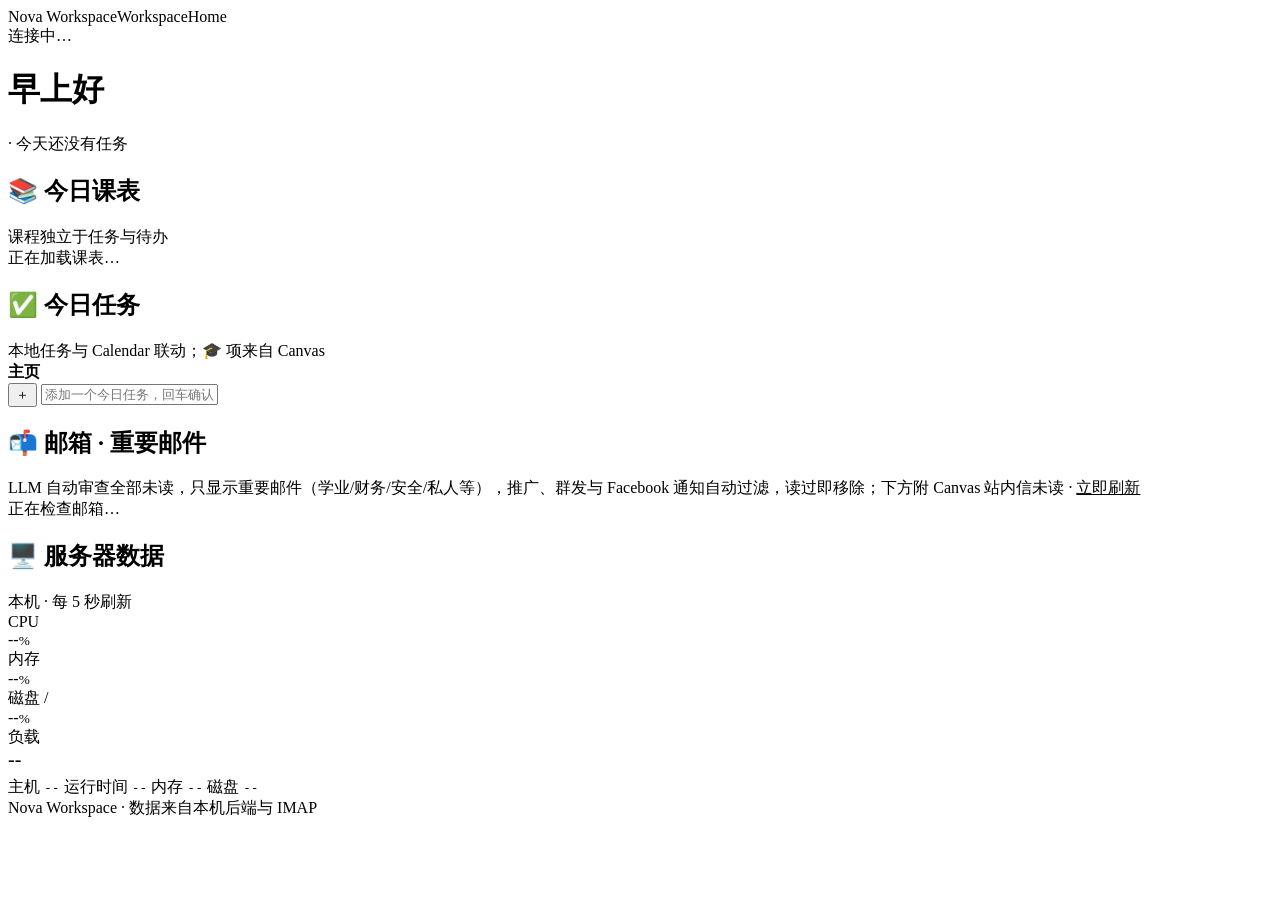
==== web/index.html @ 8193b2ff "Initial commit: Nova Workspace personal portal Notion-style personal portal: home dashboard, calenda" ====
<!doctype html>
<html lang="zh-CN">
<head>
  <meta charset="utf-8">
  <meta name="viewport" content="width=device-width, initial-scale=1">
  <title>Home · Nova Workspace</title>
  <link rel="icon" href="data:image/svg+xml,<svg xmlns='http://www.w3.org/2000/svg' viewBox='0 0 100 100'><rect width='100' height='100' rx='20' fill='%231f1f1f'/><text x='50' y='68' font-size='52' text-anchor='middle' fill='white' font-family='sans-serif'>N</text></svg>">
  <link rel="stylesheet" href="/assets/app.css?v=21">
</head>
<body>
<div class="app with-rail">
  <main class="main">
    <div class="topbar">
      <div class="crumbs"><span>Nova Workspace</span><span>Workspace</span><span>Home</span></div>
      <div class="topbar-spacer"></div>
      <div class="pill-live" id="livePill" title="服务器实时状态">
        <span class="dot"></span><span id="liveText">连接中…</span>
      </div>
    </div>

    <div class="page">
      <h1 class="page-title" id="greet">早上好</h1>
      <div class="page-meta">
        <span id="todayDate"></span>
        <span>·</span>
        <span id="taskSummary">今天还没有任务</span>
      </div>

      <div class="two-col today-overview">
        <section>
          <h2 class="h">📚 今日课表</h2>
          <div class="h-sub" id="scheduleMeta">课程独立于任务与待办</div>
          <div class="card today-schedule" id="scheduleToday">
            <div class="mail-empty">正在加载课表…</div>
          </div>
        </section>

        <section>
          <h2 class="h">✅ 今日任务</h2>
          <div class="h-sub">本地任务与 Calendar 联动；🎓 项来自 <span data-site="canvas.name">Canvas</span></div>
          <div class="card" id="taskCard">
            <div class="card-title">
              <strong id="taskDateLabel">主页</strong>
              <span class="task-count" id="taskCount"></span>
            </div>
            <div id="taskList"></div>
            <div id="canvasToday"></div>
            <form class="task-add" id="taskForm">
              <button class="plus-btn" type="submit" title="添加">＋</button>
              <input type="text" id="taskInput" placeholder="添加一个今日任务，回车确认…" maxlength="120">
            </form>
          </div>
        </section>
      </div>

      <div class="card" id="ocCard" style="display:none">
        <div class="card-title">
          <strong>🎓 Canvas · 近期安排</strong>
          <span>
            <span class="task-count" id="ocUpdated"></span>
            <a href="#" id="ocRefresh" class="link" style="margin-left:10px">刷新</a>
          </span>
        </div>
        <div id="ocList"></div>
      </div>

      <div class="two-col" style="margin-top:20px">
        <section>
          <h2 class="h">📬 邮箱 · 重要邮件</h2>
          <div class="h-sub">LLM 自动审查全部未读，只显示重要邮件（学业/财务/安全/私人等），推广、群发与 Facebook 通知自动过滤，读过即移除；下方附 Canvas 站内信未读 · <a href="#" id="mailRefresh" style="color:var(--accent-ink)">立即刷新</a></div>
          <div class="card">
            <div id="mailCard"><div class="mail-empty">正在检查邮箱…</div></div>
            <div class="mail-account" id="canvasInbox"></div>
          </div>
        </section>

        <section>
          <h2 class="h">🖥️ 服务器数据</h2>
          <div class="h-sub"><span data-site="server_label">本机</span> · 每 5 秒刷新</div>
          <div class="card" id="serverCard">
            <div class="kpis" style="margin-top:0">
              <div class="kpi">
                <div class="label">CPU</div>
                <div class="value" id="kCpu">--<small>%</small></div>
                <div class="bar"><i id="barCpu"></i></div>
              </div>
              <div class="kpi">
                <div class="label">内存</div>
                <div class="value" id="kMem">--<small>%</small></div>
                <div class="bar"><i id="barMem"></i></div>
              </div>
              <div class="kpi">
                <div class="label">磁盘 /</div>
                <div class="value" id="kDisk">--<small>%</small></div>
                <div class="bar"><i id="barDisk"></i></div>
              </div>
              <div class="kpi">
                <div class="label">负载</div>
                <div class="value" id="kLoad" style="font-size:20px">--</div>
                <div class="delta" id="loadCores" style="margin-top:6px"></div>
              </div>
            </div>
            <div class="server-foot">
              <span>主机 <code id="sHost">--</code></span>
              <span>运行时间 <code id="sUptime">--</code></span>
              <span>内存 <code id="sMemBytes">--</code></span>
              <span>磁盘 <code id="sDiskBytes">--</code></span>
              <span id="sTime" style="margin-left:auto"></span>
            </div>
          </div>
        </section>
      </div>

      <div class="footer-note">
        <span data-site="footer">Nova Workspace · 数据来自本机后端与 IMAP</span>
      </div>
    </div>
  </main>
</div>

<script src="/assets/site-config.js"></script>
<script src="/assets/app.js?v=31"></script>
<script>
(function () {
  PortalLayout.mount({ active: "home", rail: true });

  /* ---------- 美言/诗句问候与日期 ---------- */
  var now = new Date();
  var greetEl = document.getElementById("greet");
  var weekdays = ["周日", "周一", "周二", "周三", "周四", "周五", "周六"];
  document.getElementById("todayDate").textContent =
    now.getFullYear() + " 年 " + (now.getMonth() + 1) + " 月 " + now.getDate() + " 日 · " + weekdays[now.getDay()];

  function timeGreet() {
    var h = new Date().getHours();
    return h < 6 ? "夜深了" : h < 12 ? "早上好" : h < 14 ? "中午好" : h < 18 ? "下午好" : "晚上好";
  }
  greetEl.textContent = timeGreet();
  fetch("https://v1.hitokoto.cn/?c=d&c=k&c=i&encode=json", { cache: "no-store" })
    .then(function (r) { return r.ok ? r.json() : Promise.reject(); })
    .then(function (d) {
      if (!d || !d.hitokoto) return;
      var source = d.from ? ("《" + d.from + "》") : "";
      if (d.from_who && d.from_who !== d.from) source += (source ? " · " : "") + d.from_who;
      greetEl.textContent = d.hitokoto;
      greetEl.title = source;
      greetEl.style.fontSize = "26px";
      var meta = document.querySelector(".page-meta");
      var span = document.createElement("span");
      span.textContent = source;
      span.style.color = "var(--ink-3)";
      meta.insertBefore(span, meta.firstChild);
    })
    .catch(function () { greetEl.textContent = timeGreet(); });

  /* ---------- 今日课表（独立于任务） ---------- */
  function renderTodaySchedule() {
    var box = document.getElementById("scheduleToday");
    var today = new Date();
    var info = PortalSchedule.info(today);
    var courses = PortalSchedule.forDate(today);
    box.innerHTML = "";
    document.getElementById("scheduleMeta").textContent = info.inSemester
      ? ("第 " + info.week + " 周 · 仅作课表展示，不计入任务")
      : "当前不在教学周内 · 课程仅作课表展示，不计入任务";
    if (info.label) {
      var note = document.createElement("div");
      note.className = "schedule-note";
      note.textContent = info.label;
      box.appendChild(note);
    }
    courses.forEach(function (course) {
      var row = document.createElement("div");
      row.className = "course-row";
      row.innerHTML = '<div class="course-period">' + course.periods + ' 节</div>' +
        '<div class="course-main"><div class="course-name">' + escHtml(course.name) + '</div>' +
        '<div class="course-meta">' + escHtml(course.teacher) + ' · ' + escHtml(course.class_code) + '</div></div>' +
        '<div class="course-location">' + escHtml(course.location) + '</div>';
      box.appendChild(row);
    });
    if (!courses.length && !info.label) {
      box.innerHTML = '<div class="mail-empty">今天没有课程</div>';
    }
  }

  PortalSchedule.load().then(renderTodaySchedule);

  /* ---------- 今日任务（与 calendar 页共用 localStorage） ---------- */
  var taskList = document.getElementById("taskList");
  var taskInput = document.getElementById("taskInput");
  var taskForm = document.getElementById("taskForm");
  var taskCount = document.getElementById("taskCount");
  var taskSummary = document.getElementById("taskSummary");
  var todayKey = PortalTasks.todayKey();

  var SEED_KEY = "nova.tasks.seeded.v1";
  function seedIfNeeded() {
    var tasks = PortalTasks.load();
    if (!localStorage.getItem(SEED_KEY)) {
      if (!tasks.some(function (t) { return t.date === todayKey; })) {
        tasks = tasks.concat([
          { id: "seed1", date: todayKey, text: "在 config/site.json 里改成自己的链接", done: false },
          { id: "seed2", date: todayKey, text: "复习数据结构与算法", done: false },
          { id: "seed3", date: todayKey, text: "补充邮箱 IMAP 授权码", done: false }
        ]);
        PortalTasks.save(tasks);
      }
      localStorage.setItem(SEED_KEY, "1");
    }
  }

  function todaysTasks() {
    return PortalTasks.load().filter(function (t) {
      return PortalTasks.onHome("local:" + t.id, t.date, t.done, t.archived);
    });
  }
  function renderTasks() {
    var tasks = todaysTasks();
    var done = tasks.filter(function (t) { return t.done; }).length;
    taskList.innerHTML = "";
    if (!tasks.length) {
      taskList.innerHTML = '<div class="mail-empty">今天没有任务，加一个吧 ✨</div>';
    }
    tasks.forEach(function (t) {
      var row = document.createElement("div");
      row.className = "task-row" + (t.done ? " done" : "");
      var cb = document.createElement("input");
      cb.type = "checkbox";
      cb.checked = t.done;
      cb.addEventListener("change", function () {
        var all = PortalTasks.load();
        var target = all.find(function (x) { return x.id === t.id; });
        if (target) {
          target.done = cb.checked;
          if (cb.checked) target.archived = true;
        }
        PortalTasks.save(all);
        renderTasks();
      });
      var span = document.createElement("span");
      span.className = "task-text";
      span.textContent = t.text;
      var del = document.createElement("button");
      del.className = "task-del";
      del.title = "删除";
      del.textContent = "✕";
      del.addEventListener("click", function () {
        PortalTasks.save(PortalTasks.load().filter(function (x) { return x.id !== t.id; }));
        renderTasks();
      });
      row.appendChild(cb);
      row.appendChild(span);
      row.appendChild(del);
      taskList.appendChild(row);
    });
    taskCount.textContent = tasks.length ? (done + " / " + tasks.length + " 完成") : "";
    taskSummary.textContent = tasks.length
      ? ("主页 " + tasks.length + " 项任务")
      : "主页还没有任务";
  }
  taskForm.addEventListener("submit", function (e) {
    e.preventDefault();
    var text = taskInput.value.trim();
    if (!text) return;
    var all = PortalTasks.load();
    all.push({ id: "t" + Date.now() + Math.random().toString(36).slice(2, 6), date: todayKey, text: text, done: false });
    PortalTasks.save(all);
    taskInput.value = "";
    renderTasks();
  });
  function canvasRow(t, opts) {
    opts = opts || {};
    var label = PortalCanvas.kindLabel(t);
    var tagCls = "oc-tag" + (t.kind === "missing" || opts.overdue ? " missing" : "")
      + (t.plannable_type === "announcement" ? " announcement" : "");
    var row = document.createElement("div");
    row.className = "task-row canvas" + (opts.overdue ? " overdue" : "");
    var link = document.createElement("a");
    link.className = "task-link";
    link.href = t.url || PortalSite.get("canvas.base_url", "#");
    link.target = "_blank";
    link.rel = "noopener noreferrer";
    link.innerHTML =
      '<span class="' + tagCls + '">' + label + "</span>" +
      '<span class="oc-title">' + escHtml(t.title) + "</span>" +
      (t.course ? '<span class="oc-course">' + escHtml(t.course) + "</span>" : "") +
      (t.due_local_date
        ? '<span class="oc-due' + (opts.overdue ? " overdue" : "") + '">' +
          (opts.overdue ? "已逾期 " : "") + PortalCanvas.timeLabel(t) + "</span>"
        : "");
    link.title = t.course ? (t.course + " · " + label) : label;
    row.appendChild(link);
    return row;
  }

  function renderCanvasToday() {
    var box = document.getElementById("canvasToday");
    box.innerHTML = "";
    var tasks = (PortalCanvas.cache().tasks || []).filter(function (t) {
      return !PortalTasks.archived("canvas:" + t.id, t.submitted, false);
    });
    var overdue = PortalCanvas.overdue(tasks, todayKey);
    var today = PortalCanvas.forDate(tasks, todayKey);
    var pinned = tasks.filter(function (t) {
      return PortalTasks.onHome("canvas:" + t.id, t.due_local_date, t.submitted, false) &&
        !today.some(function (x) { return x.id === t.id; }) &&
        !overdue.some(function (x) { return x.id === t.id; });
    });
    if (!overdue.length && !today.length && !pinned.length) return;
    if (overdue.length) {
      var sep1 = document.createElement("div");
      sep1.className = "task-sep";
      sep1.textContent = "Canvas 逾期";
      box.appendChild(sep1);
      overdue.forEach(function (t) { box.appendChild(canvasRow(t, { overdue: true })); });
    }
    if (today.length) {
      var sep2 = document.createElement("div");
      sep2.className = "task-sep";
      sep2.textContent = "Canvas 今日";
      box.appendChild(sep2);
      today.forEach(function (t) { box.appendChild(canvasRow(t)); });
    }
    if (pinned.length) {
      var sep3 = document.createElement("div");
      sep3.className = "task-sep";
      sep3.textContent = "主页任务";
      box.appendChild(sep3);
      pinned.forEach(function (t) { box.appendChild(canvasRow(t)); });
    }
  }

  function renderOcUpcoming() {
    var data = PortalCanvas.cache();
    var card = document.getElementById("ocCard");
    var list = document.getElementById("ocList");
    var updated = document.getElementById("ocUpdated");
    if (!data.configured) { card.style.display = "none"; return; }
    card.style.display = "";
    if (data.updated) {
      var dt = new Date(data.updated);
      updated.textContent = "更新 " + dt.toLocaleTimeString("zh-CN", { hour: "2-digit", minute: "2-digit" });
    }
    var todayK = todayKey;
    var upcoming = (data.tasks || [])
      .filter(function (t) {
        return t.due_local_date && t.due_local_date > todayK && !t.submitted &&
          !PortalTasks.archived("canvas:" + t.id, t.submitted, false);
      })
      .slice(0, 8);
    list.innerHTML = "";
    if ((data.errors || []).length) {
      list.innerHTML = '<div class="mail-empty" style="color:var(--bad)">' + escHtml(data.errors[0]) + "</div>";
      return;
    }
    if (!upcoming.length) {
      list.innerHTML = '<div class="mail-empty">近期没有 Canvas 待办 🎉</div>';
      return;
    }
    upcoming.forEach(function (t) { list.appendChild(canvasRow(t)); });
  }

  /* ---------- Canvas 站内信（原 Inbox 页），只列未读，读过即消失 ---------- */
  var CANVAS_INBOX_URL = PortalSite.get("canvas.inbox_url", PortalSite.get("canvas.base_url", "#"));
  var CANVAS_INBOX_HOST = CANVAS_INBOX_URL.replace(/^https?:\/\/([^/]+).*$/, "$1");
  function renderCanvasInbox() {
    var data = PortalCanvas.cache();
    var box = document.getElementById("canvasInbox");
    var msgs = data.messages || [];
    var unread = msgs.filter(function (m) { return m.unread; });
    var error = (data.errors || []).find(function (e) { return String(e).indexOf("conversations:") === 0; });
    var badge = error ? '<span class="mail-badge err">错误</span>'
      : unread.length ? '<span class="mail-badge unread">' + unread.length + " 未读</span>"
      : '<span class="mail-badge">已读</span>';
    var html = '<div class="mail-acc-head"><span class="name">🎓 ' + escHtml(PortalSite.get("canvas.name", "Canvas")) + ' 站内信</span>' +
      '<a class="addr" href="' + escAttr(CANVAS_INBOX_URL) + '" target="_blank" rel="noopener noreferrer">' + escHtml(CANVAS_INBOX_HOST) + ' ↗</a>' + badge + "</div>";
    if (!data.configured && data.configured !== null) {
      html += '<div class="mail-hint">尚未配置 Canvas Token</div>';
    } else if (error) {
      html += '<div class="mail-hint" style="color:var(--bad)">' + escHtml(error) + "</div>";
    } else if (!unread.length) {
      html += '<div class="mail-hint">没有未读站内信 🎉' + (msgs.length ? "（收件箱共 " + msgs.length + " 条）" : "") + "</div>";
    } else {
      unread.slice(0, 5).forEach(function (m) {
        var preview = (m.last_message || "").replace(/\s+/g, " ").trim();
        html += '<a class="mail-msg important" href="' + escAttr(m.url) + '" target="_blank" rel="noopener noreferrer">' +
          '<span class="star">●</span>' +
          '<span class="from">' + escHtml(m.sender || m.course || "Canvas") + "</span>" +
          '<span class="subject" title="' + escAttr(preview || m.subject) + '">' +
          (m.course ? '<span class="oc-tag">' + escHtml(m.course) + "</span>" : "") + escHtml(m.subject) + "</span>" +
          '<span class="date">' + escHtml(parseMailDate(m.last_message_at)) + "</span></a>";
      });
      if (unread.length > 5) {
        html += '<div class="mail-hint"><a href="' + CANVAS_INBOX_URL + '" target="_blank" rel="noopener noreferrer" style="color:var(--accent-ink)">另有 ' +
          (unread.length - 5) + " 条未读，在 Canvas 中查看 ↗</a></div>";
      }
    }
    box.innerHTML = html;
  }

  function loadCanvas(force) {
    return PortalCanvas.load(force).then(function () {
      renderCanvasToday();
      renderOcUpcoming();
      renderCanvasInbox();
    });
  }
  document.getElementById("ocRefresh").addEventListener("click", function (e) {
    e.preventDefault();
    var list = document.getElementById("ocList");
    list.innerHTML = '<div class="mail-empty">正在同步 Canvas…</div>';
    loadCanvas(true);
  });

  seedIfNeeded();
  renderTasks();
  loadCanvas();
  setInterval(function () { PortalCanvas.load(false).then(function () { renderCanvasToday(); renderOcUpcoming(); renderCanvasInbox(); }); }, 10 * 60 * 1000);

  /* ---------- 数字/进度条 ---------- */
  function setMetric(valueId, barId, pct) {
    var v = document.getElementById(valueId);
    v.innerHTML = pct + "<small>%</small>";
    var bar = document.getElementById(barId);
    bar.style.width = Math.min(100, pct) + "%";
    bar.className = pct >= 90 ? "bad" : pct >= 70 ? "warn" : "";
  }
  function fmtBytes(b) {
    if (!b) return "--";
    var u = ["B", "KB", "MB", "GB", "TB"];
    var i = 0;
    while (b >= 1024 && i < u.length - 1) { b /= 1024; i++; }
    return b.toFixed(i ? 1 : 0) + " " + u[i];
  }
  function fmtUptime(s) {
    var d = Math.floor(s / 86400), h = Math.floor((s % 86400) / 3600), m = Math.floor((s % 3600) / 60);
    return (d ? d + "天 " : "") + String(h).padStart(2, "0") + ":" + String(m).padStart(2, "0");
  }

  /* ---------- 服务器指标 ---------- */
  var livePill = document.getElementById("livePill");
  var liveText = document.getElementById("liveText");
  var lastOk = 0;

  function renderStats(s) {
    setMetric("kCpu", "barCpu", s.cpu_percent);
    setMetric("kMem", "barMem", s.memory.percent);
    setMetric("kDisk", "barDisk", s.disk.percent);
    document.getElementById("kLoad").textContent = s.load.join(" · ");
    document.getElementById("sHost").textContent = s.hostname;
    document.getElementById("sUptime").textContent = fmtUptime(s.uptime);
    document.getElementById("sMemBytes").textContent =
      fmtBytes(s.memory.used) + " / " + fmtBytes(s.memory.total);
    document.getElementById("sDiskBytes").textContent =
      fmtBytes(s.disk.used) + " / " + fmtBytes(s.disk.total);
    document.getElementById("sTime").textContent = "更新 " + new Date().toLocaleTimeString("zh-CN", { hour: "2-digit", minute: "2-digit", second: "2-digit" });
    livePill.className = "pill-live";
    liveText.textContent = "在线 · " + s.hostname;
    lastOk = Date.now();
  }
  function pollStats() {
    fetch("/api/server-stats", { cache: "no-store" })
      .then(function (r) { if (!r.ok) throw new Error(); return r.json(); })
      .then(renderStats)
      .catch(function () {
        livePill.className = "pill-live down";
        liveText.textContent = "后端不可达";
      });
  }
  pollStats();
  setInterval(pollStats, 5000);
  setInterval(function () {
    if (lastOk && Date.now() - lastOk > 20000) {
      livePill.className = "pill-live stale";
      liveText.textContent = "数据延迟";
    }
  }, 4000);
  fetch("/api/health").catch(function () {});

  /* ---------- 邮箱 ---------- */
  var mailCard = document.getElementById("mailCard");
  function parseMailDate(d) {
    if (!d) return "";
    var t = Date.parse(d);
    if (isNaN(t)) return "";
    var dt = new Date(t);
    var today = new Date();
    if (dt.toDateString() === today.toDateString())
      return dt.toLocaleTimeString("zh-CN", { hour: "2-digit", minute: "2-digit" });
    return (dt.getMonth() + 1) + "/" + dt.getDate();
  }
  function renderMail(data) {
    if (!data.configured) {
      mailCard.innerHTML =
        '<div class="mail-empty">尚未配置邮箱凭证。</div>' +
        '<div class="mail-hint">复制 <code style="font-family:ui-monospace,Menlo,monospace">config/mail.yml.example</code> ' +
        '为 <code style="font-family:ui-monospace,Menlo,monospace">mail.yml</code> 并填入各邮箱的 IMAP 授权码，' +
        '最多 5 分钟自动生效。也可直接打开网页版：</div>' +
        '<div style="display:flex;gap:14px;padding:8px 0 2px 14px;font-size:12.5px">' +
        (PortalSite.get("mail_setup_links", [])).map(function (l) {
          return '<a href="' + escAttr(l.href) + '" target="_blank" rel="noopener" style="color:var(--accent-ink)">' + escHtml(l.label) + " ↗</a>";
        }).join("") + "</div>";
      return;
    }
    var html = "";
    data.accounts.forEach(function (acc) {
      var badge;
      if (acc.error) badge = '<span class="mail-badge err" title="' + escAttr(acc.error) + '">错误</span>';
      else if (acc.important_count > 0) badge = '<span class="mail-badge unread">' + acc.important_count + ' 重要</span>';
      else if (acc.unseen > 0) badge = '<span class="mail-badge">' + acc.unseen + ' 未读已过滤</span>';
      else badge = '<span class="mail-badge">已读</span>';
      html += '<div class="mail-account"><div class="mail-acc-head">' +
        '<span class="name">' + escHtml(acc.name) + '</span>' +
        '<span class="addr">' + escHtml(acc.email) + '</span>' + badge + '</div>';
      var msgs = (acc.messages || []).slice(0, 5);
      if (acc.error) {
        html += '<div class="mail-hint" style="color:var(--bad)">' + escHtml(acc.error) + "</div>";
      } else if (!msgs.length) {
        html += acc.unseen > 0
          ? '<div class="mail-hint">' + acc.unseen + ' 封未读均非重要（推广/群发已由 ' + (acc.triage === "llm" ? "LLM" : "规则") + ' 过滤）</div>'
          : '<div class="mail-hint">收件箱清爽，没有重要未读 🎉</div>';
      } else {
        msgs.forEach(function (m) {
          var tag = m.category
            ? '<span class="oc-tag' + (m.category === "账号安全" ? " missing" : "") + '">' + escHtml(m.category) + "</span>"
            : "";
          var reason = m.reason
            ? ' <span style="color:var(--ink-3);font-size:11.5px">（' + escHtml(m.reason) + "）</span>"
            : "";
          html += '<div class="mail-msg important">' +
            '<span class="star">★</span>' +
            '<span class="from">' + escHtml(m.from.replace(/<[^>]*>/g, "").trim() || m.from) + "</span>" +
            '<span class="subject" title="' + escAttr(m.subject) + '">' + tag + escHtml(m.subject) + reason + "</span>" +
            '<span class="date">' + escHtml(parseMailDate(m.date)) + "</span></div>";
        });
      }
      html += "</div>";
    });
    mailCard.innerHTML = html;
  }
  function escHtml(s) {
    return String(s == null ? "" : s).replace(/&/g, "&amp;").replace(/</g, "&lt;").replace(/>/g, "&gt;");
  }
  function escAttr(s) { return escHtml(s).replace(/"/g, "&quot;"); }
  // sync=1 让后端先查一次 IMAP 未读状态（很快、不调用 LLM），已读邮件立即移除
  function pollMail(sync) {
    fetch("/api/mail" + (sync ? "?sync=1" : ""), { cache: "no-store" })
      .then(function (r) { return r.json(); })
      .then(renderMail)
      .catch(function () {
        mailCard.innerHTML = '<div class="mail-empty">邮件数据获取失败</div>';
      });
  }
  pollMail();
  setInterval(function () { pollMail(false); }, 30000);
  // 从 Webmail 标签页读完邮件切回主页时立即同步已读状态
  document.addEventListener("visibilitychange", function () { if (document.visibilityState === "visible") pollMail(true); });
  document.getElementById("mailRefresh").addEventListener("click", function (e) {
    e.preventDefault();
    mailCard.innerHTML = '<div class="mail-empty">正在检查邮箱…</div>';
    pollMail(true);
  });
  window.addEventListener("storage", function () { renderTasks(); renderCanvasToday(); renderOcUpcoming(); });
})();
</script>
</body>
</html>
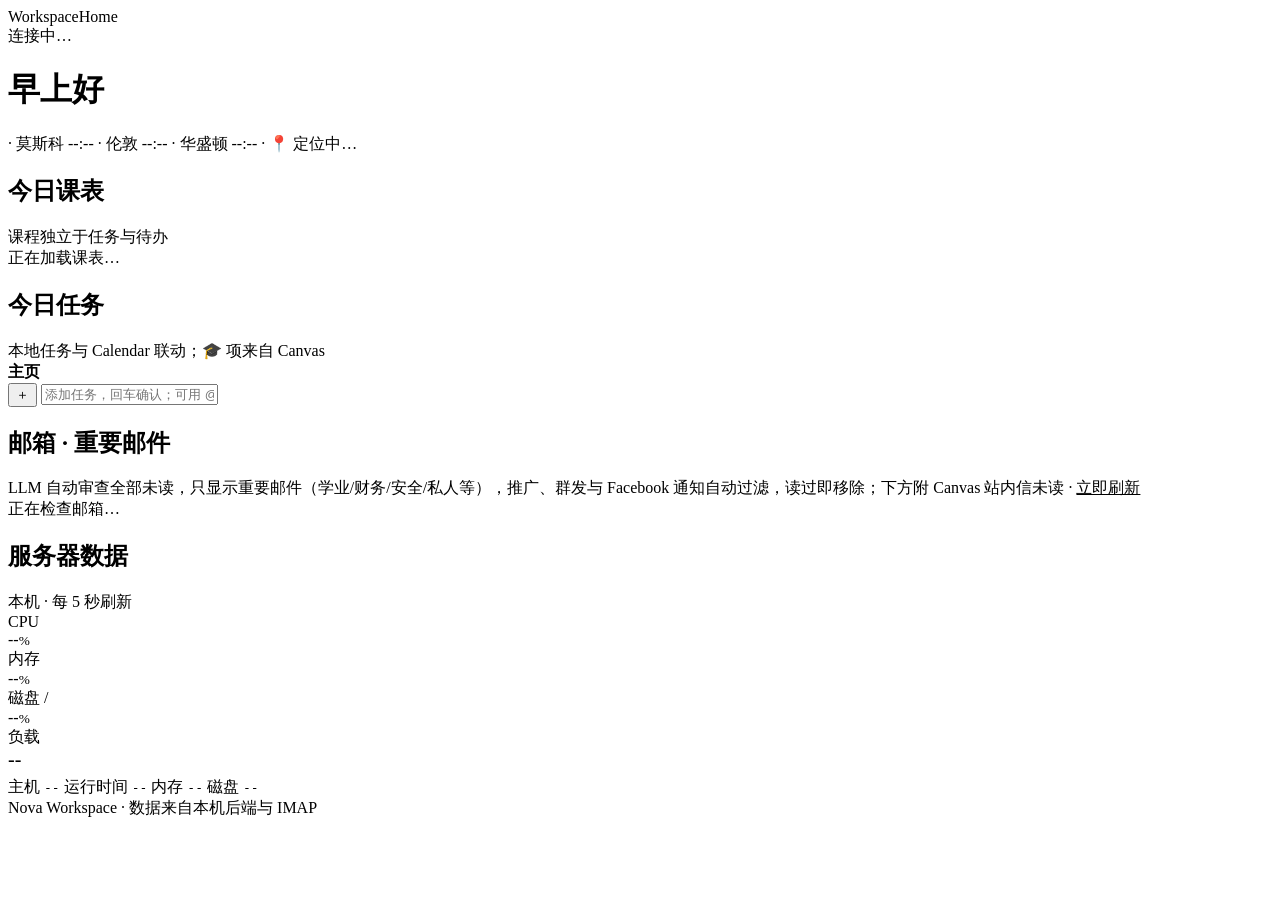
==== commit 28ed7a14: "同步线上：News 库存制、多租户、OneAPI、弹窗苹果风、镶金黑石图标 - News 改库存制（news_stock.py），Jev 审查加严，arXiv 标题中英双语 - 新增 arxiv_ne" ====
--- a/web/index.html
+++ b/web/index.html
@@ -4,31 +4,36 @@
   <meta charset="utf-8">
   <meta name="viewport" content="width=device-width, initial-scale=1">
   <title>Home · Nova Workspace</title>
-  <link rel="icon" href="data:image/svg+xml,<svg xmlns='http://www.w3.org/2000/svg' viewBox='0 0 100 100'><rect width='100' height='100' rx='20' fill='%231f1f1f'/><text x='50' y='68' font-size='52' text-anchor='middle' fill='white' font-family='sans-serif'>N</text></svg>">
-  <link rel="stylesheet" href="/assets/app.css?v=21">
+  <link rel="icon" href="/assets/app-icons/favicon-32.png?v=5" sizes="32x32">
+  <link rel="apple-touch-icon" href="/assets/app-icons/icon-192.png?v=5">
+  <link rel="manifest" href="/manifest.webmanifest">
+  <meta name="theme-color" content="#f5f5f7">
+  <link rel="stylesheet" href="/assets/app.css?v=47">
 </head>
 <body>
 <div class="app with-rail">
   <main class="main">
     <div class="topbar">
-      <div class="crumbs"><span>Nova Workspace</span><span>Workspace</span><span>Home</span></div>
+      <div class="crumbs"><span>Workspace</span><span>Home</span></div>
       <div class="topbar-spacer"></div>
-      <div class="pill-live" id="livePill" title="服务器实时状态">
+      <div class="pill-live" id="livePill" data-admin="1" title="服务器实时状态">
         <span class="dot"></span><span id="liveText">连接中…</span>
       </div>
     </div>
 
-    <div class="page">
+    <div class="page home-page">
       <h1 class="page-title" id="greet">早上好</h1>
       <div class="page-meta">
         <span id="todayDate"></span>
         <span>·</span>
-        <span id="taskSummary">今天还没有任务</span>
+        <span id="worldClocks">莫斯科 --:-- · 伦敦 --:-- · 华盛顿 --:--</span>
+        <span>·</span>
+        <span id="ipSummary">📍 定位中…</span>
       </div>
 
       <div class="two-col today-overview">
         <section>
-          <h2 class="h">📚 今日课表</h2>
+          <h2 class="h"><span class="h-ico" data-icon="calendar"></span>今日课表</h2>
           <div class="h-sub" id="scheduleMeta">课程独立于任务与待办</div>
           <div class="card today-schedule" id="scheduleToday">
             <div class="mail-empty">正在加载课表…</div>
@@ -36,7 +41,7 @@
         </section>
 
         <section>
-          <h2 class="h">✅ 今日任务</h2>
+          <h2 class="h"><span class="h-ico" data-icon="tasks"></span>今日任务</h2>
           <div class="h-sub">本地任务与 Calendar 联动；🎓 项来自 <span data-site="canvas.name">Canvas</span></div>
           <div class="card" id="taskCard">
             <div class="card-title">
@@ -47,15 +52,15 @@
             <div id="canvasToday"></div>
             <form class="task-add" id="taskForm">
               <button class="plus-btn" type="submit" title="添加">＋</button>
-              <input type="text" id="taskInput" placeholder="添加一个今日任务，回车确认…" maxlength="120">
+              <input type="text" id="taskInput" placeholder="添加任务，回车确认；可用 @周五 / @9-30 / @9-30 14:00 加截止…" maxlength="120">
             </form>
           </div>
         </section>
       </div>
 
-      <div class="card" id="ocCard" style="display:none">
+      <div class="card" id="ocCard" data-feature="canvas" style="display:none">
         <div class="card-title">
-          <strong>🎓 Canvas · 近期安排</strong>
+          <strong><span class="h-ico" data-icon="doc"></span>Canvas · 近期安排</strong>
           <span>
             <span class="task-count" id="ocUpdated"></span>
             <a href="#" id="ocRefresh" class="link" style="margin-left:10px">刷新</a>
@@ -64,9 +69,10 @@
         <div id="ocList"></div>
       </div>
 
+
       <div class="two-col" style="margin-top:20px">
-        <section>
-          <h2 class="h">📬 邮箱 · 重要邮件</h2>
+        <section data-feature="mail">
+          <h2 class="h"><span class="h-ico" data-icon="mail"></span>邮箱 · 重要邮件</h2>
           <div class="h-sub">LLM 自动审查全部未读，只显示重要邮件（学业/财务/安全/私人等），推广、群发与 Facebook 通知自动过滤，读过即移除；下方附 Canvas 站内信未读 · <a href="#" id="mailRefresh" style="color:var(--accent-ink)">立即刷新</a></div>
           <div class="card">
             <div id="mailCard"><div class="mail-empty">正在检查邮箱…</div></div>
@@ -74,8 +80,8 @@
           </div>
         </section>
 
-        <section>
-          <h2 class="h">🖥️ 服务器数据</h2>
+        <section data-admin="1">
+          <h2 class="h"><span class="h-ico" data-icon="server"></span>服务器数据</h2>
           <div class="h-sub"><span data-site="server_label">本机</span> · 每 5 秒刷新</div>
           <div class="card" id="serverCard">
             <div class="kpis" style="margin-top:0">
@@ -119,7 +125,7 @@
 </div>
 
 <script src="/assets/site-config.js"></script>
-<script src="/assets/app.js?v=31"></script>
+<script src="/assets/app.js?v=55"></script>
 <script>
 (function () {
   PortalLayout.mount({ active: "home", rail: true });
@@ -131,27 +137,60 @@
   document.getElementById("todayDate").textContent =
     now.getFullYear() + " 年 " + (now.getMonth() + 1) + " 月 " + now.getDate() + " 日 · " + weekdays[now.getDay()];
 
+  function cityTime(timeZone) {
+    return new Intl.DateTimeFormat("zh-CN", {
+      timeZone: timeZone,
+      hour: "2-digit",
+      minute: "2-digit",
+      hourCycle: "h23"
+    }).format(new Date());
+  }
+
+  function updateWorldClocks() {
+    document.getElementById("worldClocks").textContent =
+      "莫斯科 " + cityTime("Europe/Moscow") + " · 伦敦 " + cityTime("Europe/London") + " · 华盛顿 " + cityTime("America/New_York");
+  }
+
+  updateWorldClocks();
+  setInterval(updateWorldClocks, 30000);
+
+  // 访客 IP 归属地（顶部 meta 显示）
+  (function () {
+    var el = document.getElementById("ipSummary");
+    if (!el) return;
+    fetch("/api/ipinfo", { cache: "no-store" })
+      .then(function (r) { return r.ok ? r.json() : Promise.reject(); })
+      .then(function (d) {
+        var loc = (d.location || "").split(" / ");
+        el.textContent = d.private ? "内网" : "📍 " + (loc[0] || "") + (loc[2] ? " · " + loc[2] : "");
+        el.title = (d.location || "") + " · " + (d.ip || "");
+      })
+      .catch(function () { el.textContent = ""; });
+  })();
+
   function timeGreet() {
     var h = new Date().getHours();
     return h < 6 ? "夜深了" : h < 12 ? "早上好" : h < 14 ? "中午好" : h < 18 ? "下午好" : "晚上好";
   }
   greetEl.textContent = timeGreet();
-  fetch("https://v1.hitokoto.cn/?c=d&c=k&c=i&encode=json", { cache: "no-store" })
-    .then(function (r) { return r.ok ? r.json() : Promise.reject(); })
-    .then(function (d) {
-      if (!d || !d.hitokoto) return;
-      var source = d.from ? ("《" + d.from + "》") : "";
-      if (d.from_who && d.from_who !== d.from) source += (source ? " · " : "") + d.from_who;
-      greetEl.textContent = d.hitokoto;
-      greetEl.title = source;
-      greetEl.style.fontSize = "26px";
-      var meta = document.querySelector(".page-meta");
-      var span = document.createElement("span");
-      span.textContent = source;
-      span.style.color = "var(--ink-3)";
-      meta.insertBefore(span, meta.firstChild);
-    })
+  // 移动端不请求一言，保留早/中/晚问候
+  if (!window.matchMedia("(max-width: 820px)").matches) {
+    fetch("https://v1.hitokoto.cn/?c=d&c=k&c=i&encode=json", { cache: "no-store" })
+      .then(function (r) { return r.ok ? r.json() : Promise.reject(); })
+      .then(function (d) {
+        if (!d || !d.hitokoto) return;
+        var source = d.from ? ("《" + d.from + "》") : "";
+        if (d.from_who && d.from_who !== d.from) source += (source ? " · " : "") + d.from_who;
+        greetEl.textContent = d.hitokoto;
+        greetEl.title = source;
+        var meta = document.querySelector(".page-meta");
+        var span = document.createElement("span");
+        span.textContent = source;
+        span.style.color = "var(--ink-3)";
+        meta.insertBefore(span, meta.firstChild);
+      })
     .catch(function () { greetEl.textContent = timeGreet(); });
+  }
 
   /* ---------- 今日课表（独立于任务） ---------- */
   function renderTodaySchedule() {
@@ -187,32 +226,59 @@
 
   /* ---------- 今日任务（与 calendar 页共用 localStorage） ---------- */
   var taskList = document.getElementById("taskList");
+  var taskCount = document.getElementById("taskCount");
+  var taskForm = document.getElementById("taskForm");
   var taskInput = document.getElementById("taskInput");
-  var taskForm = document.getElementById("taskForm");
-  var taskCount = document.getElementById("taskCount");
-  var taskSummary = document.getElementById("taskSummary");
-  var todayKey = PortalTasks.todayKey();
-
-  var SEED_KEY = "nova.tasks.seeded.v1";
-  function seedIfNeeded() {
-    var tasks = PortalTasks.load();
-    if (!localStorage.getItem(SEED_KEY)) {
-      if (!tasks.some(function (t) { return t.date === todayKey; })) {
-        tasks = tasks.concat([
-          { id: "seed1", date: todayKey, text: "在 config/site.json 里改成自己的链接", done: false },
-          { id: "seed2", date: todayKey, text: "复习数据结构与算法", done: false },
-          { id: "seed3", date: todayKey, text: "补充邮箱 IMAP 授权码", done: false }
-        ]);
-        PortalTasks.save(tasks);
-      }
-      localStorage.setItem(SEED_KEY, "1");
-    }
-  }
+  var todayKey = PortalTasks.todayKey(new Date());
 
   function todaysTasks() {
     return PortalTasks.load().filter(function (t) {
-      return PortalTasks.onHome("local:" + t.id, t.date, t.done, t.archived);
-    });
+      return t.date === todayKey && !t.archived;
+    });
+  }
+  function parseDdl(text) {
+    var m = text.match(/^(.*?)\s*@((?:\d{1,2}-\d{1,2})(?:\s+\d{1,2}:\d{2})?|\d{1,2}:\d{2}|明天|后天|今天|周[一二三四五六日])\s*$/);
+    if (!m) return { text: text, ddl: null };
+    var spec = m[2], body = m[1].trim();
+    if (!body) return { text: text, ddl: null };
+    var d = new Date(); var hasDate = false;
+    var dm = spec.match(/^(\d{1,2})-(\d{1,2})(?:\s+(\d{1,2}):(\d{2}))?$/);
+    var tm = spec.match(/^(\d{1,2}):(\d{2})$/);
+    if (dm) {
+      d.setMonth(parseInt(dm[1], 10) - 1, parseInt(dm[2], 10));
+      if (dm[3]) { d.setHours(parseInt(dm[3], 10), parseInt(dm[4], 10), 0, 0); }
+      else d.setHours(23, 59, 0, 0);
+      hasDate = true;
+    } else if (tm) {
+      d.setHours(parseInt(tm[1], 10), parseInt(tm[2], 10), 0, 0);
+      hasDate = true;
+    } else if (spec === "明天") { d.setDate(d.getDate() + 1); d.setHours(23, 59, 0, 0); hasDate = true; }
+    else if (spec === "后天") { d.setDate(d.getDate() + 2); d.setHours(23, 59, 0, 0); hasDate = true; }
+    else if (spec === "今天") { d.setHours(23, 59, 0, 0); hasDate = true; }
+    else if (/^周[一二三四五六日]$/.test(spec)) {
+      var want = "一二三四五六日".indexOf(spec[1]) + 1;
+      var diff = (want - d.getDay() + 7) % 7 || 7;
+      d.setDate(d.getDate() + diff); d.setHours(23, 59, 0, 0); hasDate = true;
+    }
+    if (!hasDate) return { text: text, ddl: null };
+    return { text: body, ddl: d.getTime() };
+  }
+  function ddlLabel(ts) {
+    var d = new Date(ts), now = new Date();
+    var sameDay = d.toDateString() === now.toDateString();
+    var hm = d.toLocaleTimeString("zh-CN", { hour: "2-digit", minute: "2-digit" });
+    var is2359 = hm === "23:59";
+    var dPart;
+    if (sameDay) dPart = "今天";
+    else {
+      var diff = Math.round((new Date(d.getFullYear(), d.getMonth(), d.getDate()) -
+                             new Date(now.getFullYear(), now.getMonth(), now.getDate())) / 86400000);
+      if (diff === 1) dPart = "明天";
+      else if (diff === 2) dPart = "后天";
+      else if (diff > 0 && diff <= 7) dPart = "周" + "日一二三四五六"[d.getDay()] + " " + (d.getMonth() + 1) + "-" + d.getDate();
+      else dPart = (d.getMonth() + 1) + "-" + d.getDate();
+    }
+    return "⏰ " + dPart + (is2359 ? "" : " " + hm);
   }
   function renderTasks() {
     var tasks = todaysTasks();
@@ -236,6 +302,8 @@
         }
         PortalTasks.save(all);
         renderTasks();
+        renderCanvasToday();
+        renderOcUpcoming();
       });
       var span = document.createElement("span");
       span.className = "task-text";
@@ -250,122 +318,44 @@
       });
       row.appendChild(cb);
       row.appendChild(span);
+      if (t.ddl) {
+        var dl = document.createElement("span");
+        var overdueDdl = !t.done && t.ddl < Date.now();
+        dl.className = "task-ddl" + (overdueDdl ? " overdue" : "");
+        dl.title = "截止时间";
+        dl.textContent = ddlLabel(t.ddl);
+        row.appendChild(dl);
+      }
       row.appendChild(del);
       taskList.appendChild(row);
     });
     taskCount.textContent = tasks.length ? (done + " / " + tasks.length + " 完成") : "";
-    taskSummary.textContent = tasks.length
-      ? ("主页 " + tasks.length + " 项任务")
-      : "主页还没有任务";
+
   }
   taskForm.addEventListener("submit", function (e) {
     e.preventDefault();
-    var text = taskInput.value.trim();
-    if (!text) return;
+    var raw = taskInput.value.trim();
+    if (!raw) return;
+    var parsed = parseDdl(raw);
     var all = PortalTasks.load();
-    all.push({ id: "t" + Date.now() + Math.random().toString(36).slice(2, 6), date: todayKey, text: text, done: false });
+    var entry = { id: "t" + Date.now() + Math.random().toString(36).slice(2, 6), date: todayKey, text: parsed.text, done: false };
+    if (parsed.ddl) entry.ddl = parsed.ddl;
+    all.push(entry);
     PortalTasks.save(all);
     taskInput.value = "";
     renderTasks();
+    renderCanvasToday();
+    renderOcUpcoming();
   });
-  function canvasRow(t, opts) {
-    opts = opts || {};
-    var label = PortalCanvas.kindLabel(t);
-    var tagCls = "oc-tag" + (t.kind === "missing" || opts.overdue ? " missing" : "")
-      + (t.plannable_type === "announcement" ? " announcement" : "");
-    var row = document.createElement("div");
-    row.className = "task-row canvas" + (opts.overdue ? " overdue" : "");
-    var link = document.createElement("a");
-    link.className = "task-link";
-    link.href = t.url || PortalSite.get("canvas.base_url", "#");
-    link.target = "_blank";
-    link.rel = "noopener noreferrer";
-    link.innerHTML =
-      '<span class="' + tagCls + '">' + label + "</span>" +
-      '<span class="oc-title">' + escHtml(t.title) + "</span>" +
-      (t.course ? '<span class="oc-course">' + escHtml(t.course) + "</span>" : "") +
-      (t.due_local_date
-        ? '<span class="oc-due' + (opts.overdue ? " overdue" : "") + '">' +
-          (opts.overdue ? "已逾期 " : "") + PortalCanvas.timeLabel(t) + "</span>"
-        : "");
-    link.title = t.course ? (t.course + " · " + label) : label;
-    row.appendChild(link);
-    return row;
-  }
-
-  function renderCanvasToday() {
-    var box = document.getElementById("canvasToday");
-    box.innerHTML = "";
-    var tasks = (PortalCanvas.cache().tasks || []).filter(function (t) {
-      return !PortalTasks.archived("canvas:" + t.id, t.submitted, false);
-    });
-    var overdue = PortalCanvas.overdue(tasks, todayKey);
-    var today = PortalCanvas.forDate(tasks, todayKey);
-    var pinned = tasks.filter(function (t) {
-      return PortalTasks.onHome("canvas:" + t.id, t.due_local_date, t.submitted, false) &&
-        !today.some(function (x) { return x.id === t.id; }) &&
-        !overdue.some(function (x) { return x.id === t.id; });
-    });
-    if (!overdue.length && !today.length && !pinned.length) return;
-    if (overdue.length) {
-      var sep1 = document.createElement("div");
-      sep1.className = "task-sep";
-      sep1.textContent = "Canvas 逾期";
-      box.appendChild(sep1);
-      overdue.forEach(function (t) { box.appendChild(canvasRow(t, { overdue: true })); });
-    }
-    if (today.length) {
-      var sep2 = document.createElement("div");
-      sep2.className = "task-sep";
-      sep2.textContent = "Canvas 今日";
-      box.appendChild(sep2);
-      today.forEach(function (t) { box.appendChild(canvasRow(t)); });
-    }
-    if (pinned.length) {
-      var sep3 = document.createElement("div");
-      sep3.className = "task-sep";
-      sep3.textContent = "主页任务";
-      box.appendChild(sep3);
-      pinned.forEach(function (t) { box.appendChild(canvasRow(t)); });
-    }
-  }
-
-  function renderOcUpcoming() {
-    var data = PortalCanvas.cache();
-    var card = document.getElementById("ocCard");
-    var list = document.getElementById("ocList");
-    var updated = document.getElementById("ocUpdated");
-    if (!data.configured) { card.style.display = "none"; return; }
-    card.style.display = "";
-    if (data.updated) {
-      var dt = new Date(data.updated);
-      updated.textContent = "更新 " + dt.toLocaleTimeString("zh-CN", { hour: "2-digit", minute: "2-digit" });
-    }
-    var todayK = todayKey;
-    var upcoming = (data.tasks || [])
-      .filter(function (t) {
-        return t.due_local_date && t.due_local_date > todayK && !t.submitted &&
-          !PortalTasks.archived("canvas:" + t.id, t.submitted, false);
-      })
-      .slice(0, 8);
-    list.innerHTML = "";
-    if ((data.errors || []).length) {
-      list.innerHTML = '<div class="mail-empty" style="color:var(--bad)">' + escHtml(data.errors[0]) + "</div>";
-      return;
-    }
-    if (!upcoming.length) {
-      list.innerHTML = '<div class="mail-empty">近期没有 Canvas 待办 🎉</div>';
-      return;
-    }
-    upcoming.forEach(function (t) { list.appendChild(canvasRow(t)); });
-  }
-
-  /* ---------- Canvas 站内信（原 Inbox 页），只列未读，读过即消失 ---------- */
+  renderTasks();
+
+  /* ---------- /* ---------- Canvas 站内信（原 Inbox 页），只列未读，读过即消失 ---------- */
   var CANVAS_INBOX_URL = PortalSite.get("canvas.inbox_url", PortalSite.get("canvas.base_url", "#"));
   var CANVAS_INBOX_HOST = CANVAS_INBOX_URL.replace(/^https?:\/\/([^/]+).*$/, "$1");
   function renderCanvasInbox() {
     var data = PortalCanvas.cache();
     var box = document.getElementById("canvasInbox");
+    if (!box) return;
     var msgs = data.messages || [];
     var unread = msgs.filter(function (m) { return m.unread; });
     var error = (data.errors || []).find(function (e) { return String(e).indexOf("conversations:") === 0; });
@@ -405,15 +395,17 @@
       renderCanvasInbox();
     });
   }
-  document.getElementById("ocRefresh").addEventListener("click", function (e) {
-    e.preventDefault();
-    var list = document.getElementById("ocList");
-    list.innerHTML = '<div class="mail-empty">正在同步 Canvas…</div>';
-    loadCanvas(true);
-  });
-
-  seedIfNeeded();
-  renderTasks();
+  var ocRefresh = document.getElementById("ocRefresh");
+  if (ocRefresh) {
+    ocRefresh.addEventListener("click", function (e) {
+      e.preventDefault();
+      document.getElementById("ocList").innerHTML =
+        '<div class="mail-empty">正在同步 Canvas…</div>';
+      loadCanvas(true);
+    });
+  }
+
+
   loadCanvas();
   setInterval(function () { PortalCanvas.load(false).then(function () { renderCanvasToday(); renderOcUpcoming(); renderCanvasInbox(); }); }, 10 * 60 * 1000);
 
@@ -455,10 +447,13 @@
       fmtBytes(s.disk.used) + " / " + fmtBytes(s.disk.total);
     document.getElementById("sTime").textContent = "更新 " + new Date().toLocaleTimeString("zh-CN", { hour: "2-digit", minute: "2-digit", second: "2-digit" });
     livePill.className = "pill-live";
-    liveText.textContent = "在线 · " + s.hostname;
+    // 移动端只显示「在线」，不显示主机名
+    liveText.textContent = window.matchMedia("(max-width: 820px)").matches
+      ? "在线" : "在线 · " + s.hostname;
     lastOk = Date.now();
   }
   function pollStats() {
+    if (!livePill) return;
     fetch("/api/server-stats", { cache: "no-store" })
       .then(function (r) { if (!r.ok) throw new Error(); return r.json(); })
       .then(renderStats)
@@ -470,7 +465,7 @@
   pollStats();
   setInterval(pollStats, 5000);
   setInterval(function () {
-    if (lastOk && Date.now() - lastOk > 20000) {
+    if (livePill && lastOk && Date.now() - lastOk > 20000) {
       livePill.className = "pill-live stale";
       liveText.textContent = "数据延迟";
     }
@@ -544,6 +539,7 @@
   function escAttr(s) { return escHtml(s).replace(/"/g, "&quot;"); }
   // sync=1 让后端先查一次 IMAP 未读状态（很快、不调用 LLM），已读邮件立即移除
   function pollMail(sync) {
+    if (!mailCard) return;
     fetch("/api/mail" + (sync ? "?sync=1" : ""), { cache: "no-store" })
       .then(function (r) { return r.json(); })
       .then(renderMail)
@@ -555,11 +551,14 @@
   setInterval(function () { pollMail(false); }, 30000);
   // 从 Webmail 标签页读完邮件切回主页时立即同步已读状态
   document.addEventListener("visibilitychange", function () { if (document.visibilityState === "visible") pollMail(true); });
-  document.getElementById("mailRefresh").addEventListener("click", function (e) {
-    e.preventDefault();
-    mailCard.innerHTML = '<div class="mail-empty">正在检查邮箱…</div>';
-    pollMail(true);
-  });
+  var mailRefresh = document.getElementById("mailRefresh");
+  if (mailRefresh) {
+    mailRefresh.addEventListener("click", function (e) {
+      e.preventDefault();
+      mailCard.innerHTML = '<div class="mail-empty">正在检查邮箱…</div>';
+      pollMail(true);
+    });
+  }
   window.addEventListener("storage", function () { renderTasks(); renderCanvasToday(); renderOcUpcoming(); });
 })();
 </script>
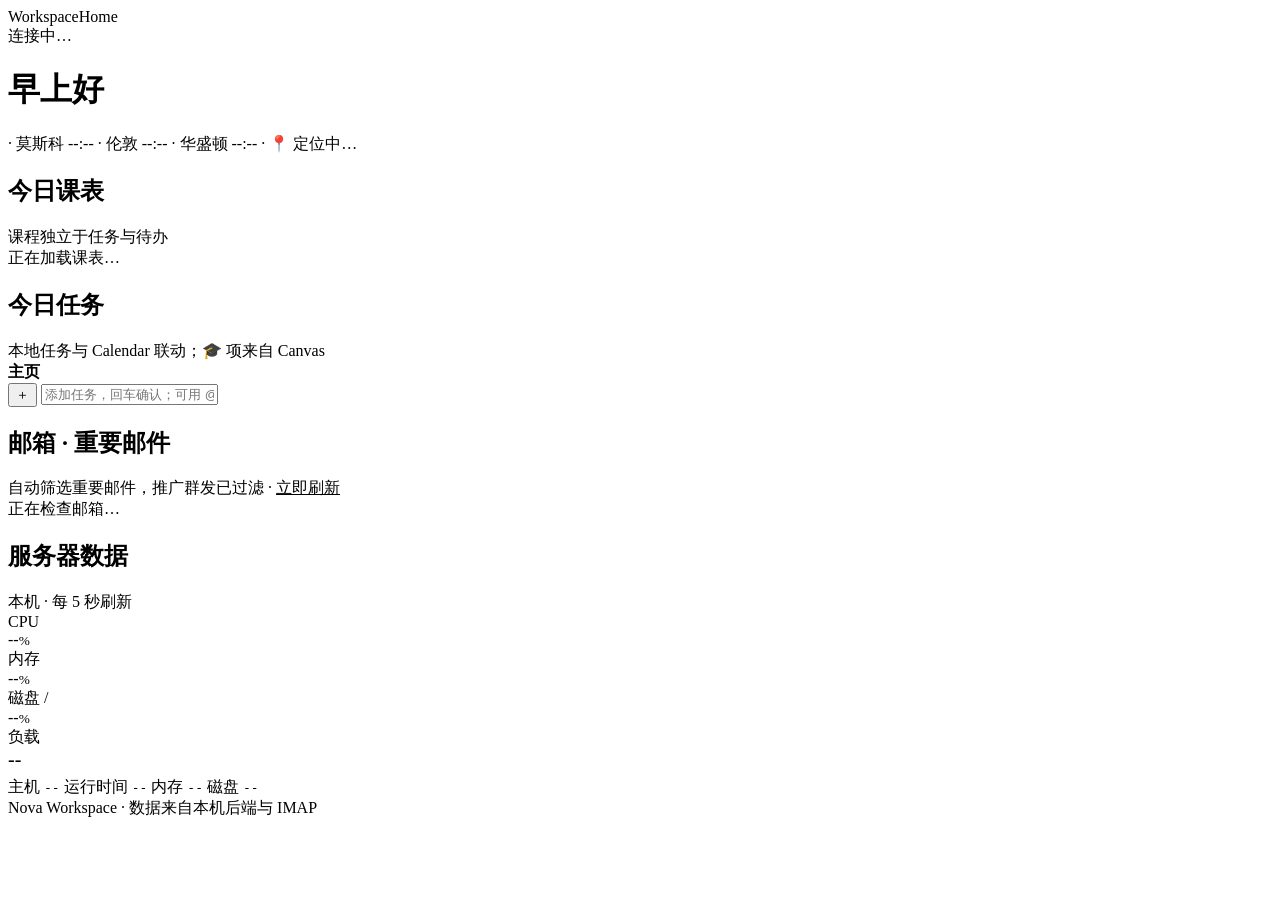
==== commit 08294d03: "Add Qwen Work to AI rail group; version bumps" ====
--- a/web/index.html
+++ b/web/index.html
@@ -8,7 +8,7 @@
   <link rel="apple-touch-icon" href="/assets/app-icons/icon-192.png?v=5">
   <link rel="manifest" href="/manifest.webmanifest">
   <meta name="theme-color" content="#f5f5f7">
-  <link rel="stylesheet" href="/assets/app.css?v=47">
+  <link rel="stylesheet" href="/assets/app.css?v=49">
 </head>
 <body>
 <div class="app with-rail">
@@ -73,7 +73,7 @@
       <div class="two-col" style="margin-top:20px">
         <section data-feature="mail">
           <h2 class="h"><span class="h-ico" data-icon="mail"></span>邮箱 · 重要邮件</h2>
-          <div class="h-sub">LLM 自动审查全部未读，只显示重要邮件（学业/财务/安全/私人等），推广、群发与 Facebook 通知自动过滤，读过即移除；下方附 Canvas 站内信未读 · <a href="#" id="mailRefresh" style="color:var(--accent-ink)">立即刷新</a></div>
+          <div class="h-sub">自动筛选重要邮件，推广群发已过滤 · <a href="#" id="mailRefresh" style="color:var(--accent-ink)">立即刷新</a></div>
           <div class="card">
             <div id="mailCard"><div class="mail-empty">正在检查邮箱…</div></div>
             <div class="mail-account" id="canvasInbox"></div>
@@ -125,7 +125,7 @@
 </div>
 
 <script src="/assets/site-config.js"></script>
-<script src="/assets/app.js?v=55"></script>
+<script src="/assets/app.js?v=59"></script>
 <script>
 (function () {
   PortalLayout.mount({ active: "home", rail: true });
@@ -199,9 +199,12 @@
     var info = PortalSchedule.info(today);
     var courses = PortalSchedule.forDate(today);
     box.innerHTML = "";
-    document.getElementById("scheduleMeta").textContent = info.inSemester
-      ? ("第 " + info.week + " 周 · 仅作课表展示，不计入任务")
-      : "当前不在教学周内 · 课程仅作课表展示，不计入任务";
+    document.getElementById("scheduleMeta").textContent = (function () {
+      var head = info.inSemester ? "第 " + info.week + " 周" : "当前不在教学周内";
+      var next = PortalSchedule.nextBirthday(today);
+      if (next) head += " · " + (next.isToday ? "今天是 " + next.name + " 的生日 🎂" : "距离 " + next.name + " 的生日还有 " + next.days + " 天");
+      return head;
+    })();
     if (info.label) {
       var note = document.createElement("div");
       note.className = "schedule-note";
